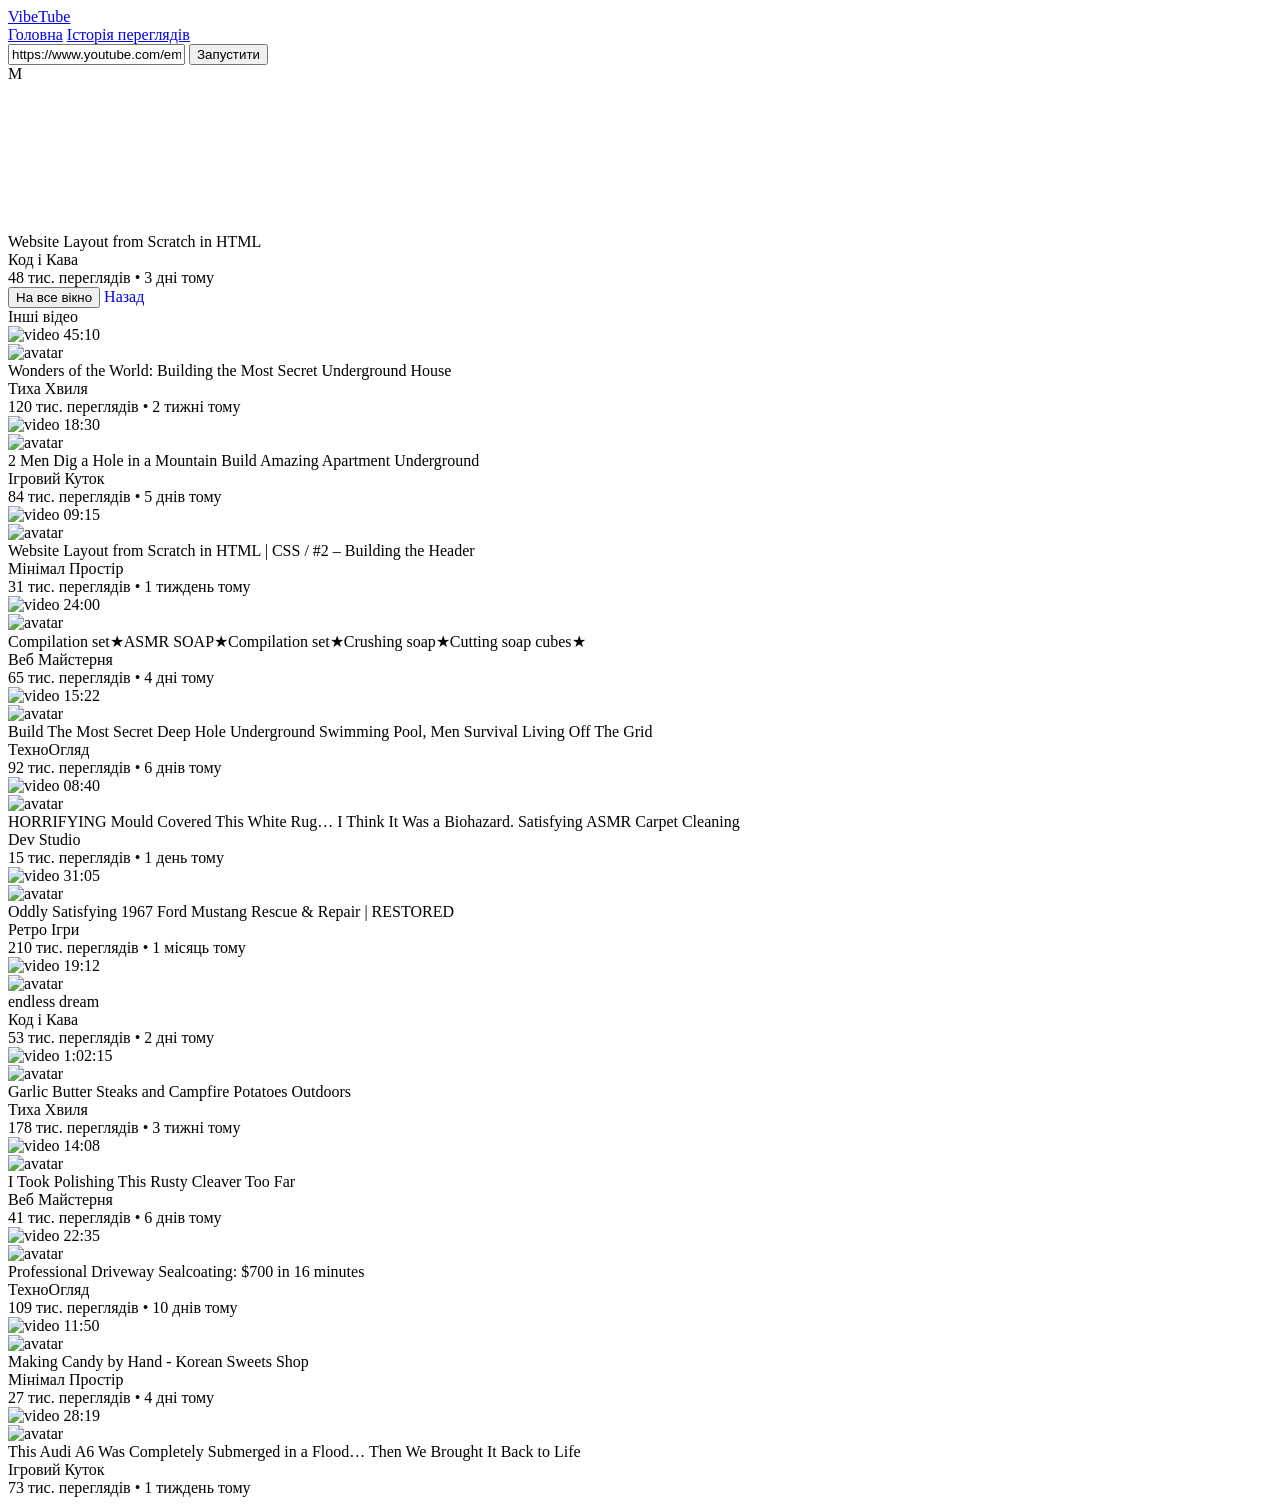
==== FSV.html @ 81c52402 "Add files via upload" ====
<!DOCTYPE html>
<html lang="uk">
<head>
    <meta charset="UTF-8">
    <meta name="viewport" content="width=device-width, initial-scale=1.0">
    <title>VibeTube — Перегляд</title>
    <link rel="stylesheet" href="style.css">
</head>
<body>

    <div class="header">
        <a href="index.html" class="logo">Vibe<span>Tube</span></a>

        <div class="nav-links">
            <a href="index.html" class="nav-btn">Головна</a>
            <a href="History.html" class="nav-btn">Історія переглядів</a>
        </div>

        <div class="search-box">
            <input type="text" id="customVideoUrl" placeholder="Встав посилання на YouTube або .mp4...">
            <button type="button" onclick="playCustomUrl()">Запустити</button>
        </div>

        <div class="avatar">М</div>
    </div>

    <div class="container">
        <div class="watch-wrap">
            <div class="player-box" id="playerBox">
                <iframe
                    id="watchFrame"
                    src=""
                    title="YouTube video player"
                    frameborder="0"
                    allow="accelerometer; autoplay; clipboard-write; encrypted-media; gyroscope; picture-in-picture; web-share"
                    referrerpolicy="strict-origin-when-cross-origin"
                    allowfullscreen
                    style="display: none; width: 100%; height: 100%; border: none;">
                </iframe>
                <video id="watchVideo" controls autoplay playsinline style="display: none; width: 100%; height: 100%; background: #000;"></video>
            </div>

            <div class="watch-info">
                <div>
                    <div class="watch-title" id="watchTitle">Назва відео</div>
                    <div class="channel" id="watchChannel">Канал</div>
                    <div class="meta" id="watchMeta">Перегляди</div>
                </div>
                <div class="watch-actions">
                    <button type="button" class="action-btn" onclick="goFullscreen()">На все вікно</button>
                    <a href="index.html" class="action-btn secondary" style="text-decoration: none;">Назад</a>
                </div>
            </div>

            <div class="section-heading">Інші відео</div>
            <div class="videos" id="moreVideos"></div>
        </div>
    </div>

    <script>
        const STORAGE_KEY = 'vibetube_history_v1';

        const ALL_VIDEOS = [
            { url: "https://www.youtube.com/embed/JKlTjCQa_eY?si=VFc01F9-W4Be4jne", title: "Website Layout from Scratch in HTML", channel: "Код і Кава", meta: "48 тис. переглядів • 3 дні тому", thumb: "pin1.png", avatar: "https://yt3.ggpht.com/ytc/AIdro_ni4-GkOkWGEv_ZjK6ZR4CwL4V2fZ4WBx80HJ6dj9_QyA=s88-c-k-c0x00ffffff-no-rj", time: "12:45" },
            { url: "https://www.youtube.com/embed/FwVx8PV3V0M?si=5-3wpIs1nEvf7m7g", title: "Wonders of the World: Building the Most Secret Underground House", channel: "Тиха Хвиля", meta: "120 тис. переглядів • 2 тижні тому", thumb: "pin2.png", avatar: "https://yt3.ggpht.com/KrM0AwpHrYXubBaPjoW7cVK0rWXczbb9-0whrRFR3Ay_TSS7qaTi8J5XI1RTO4dFeIpu70_KCw=s88-c-k-c0x00ffffff-no-rj", time: "45:10" },
            { url: "https://www.youtube.com/embed/1mjEc2V9WLk?si=GUPS9_C_GEKtefA7", title: "2 Men Dig a Hole in a Mountain Build Amazing Apartment Underground", channel: "Ігровий Куток", meta: "84 тис. переглядів • 5 днів тому", thumb: "pin3.png", avatar: "https://yt3.ggpht.com/ytc/AIdro_ne-2EBPPPMikeZlzIK12FpjMD30JWWhGs0LLp6cMDY6lE=s88-c-k-c0x00ffffff-no-rj", time: "18:30" },
            { url: "https://www.youtube.com/embed/mFNTtkdKM8s?si=XuA5BiegxTP574u1", title: "Website Layout from Scratch in HTML | CSS / #2 – Building the Header", channel: "Мінімал Простір", meta: "31 тис. переглядів • 1 тиждень тому", thumb: "pin4.png", avatar: "https://yt3.ggpht.com/ytc/AIdro_ni4-GkOkWGEv_ZjK6ZR4CwL4V2fZ4WBx80HJ6dj9_QyA=s88-c-k-c0x00ffffff-no-rj", time: "09:15" },
            { url: "https://www.youtube.com/embed/uqlmazoOCmw?si=OacoOD9wKAEtfNB5", title: "Compilation set★ASMR SOAP★Compilation set★Crushing soap★Cutting soap cubes★", channel: "Веб Майстерня", meta: "65 тис. переглядів • 4 дні тому", thumb: "pin5.png", avatar: "https://yt3.ggpht.com/c9gRhUe50EmdqMucxjqlXUDZvhHSxvuzScVyK8IUz1kmXOOXFQN70B09F7xyE68SJMiDvyrIXo4=s88-c-k-c0x00ffffff-no-rj", time: "24:00" },
            { url: "https://www.youtube.com/embed/GOUPMkaObOc?si=jjyHAIo3314b9MCE", title: "Build The Most Secret Deep Hole Underground Swimming Pool, Men Survival Living Off The Grid", channel: "ТехноОгляд", meta: "92 тис. переглядів • 6 днів тому", thumb: "pin6.png", avatar: "https://yt3.ggpht.com/ytc/AIdro_m1BvzfMY6J7UG2nOWxvNW-OKD-Ig7labhEkbQ8avnYoc4=s88-c-k-c0x00ffffff-no-rj", time: "15:22" },
            { url: "https://www.youtube.com/embed/EomF_EfLoc8?si=rtuPYZTBSf8xMxIX", title: "HORRIFYING Mould Covered This White Rug… I Think It Was a Biohazard. Satisfying ASMR Carpet Cleaning", channel: "Dev Studio", meta: "15 тис. переглядів • 1 день тому", thumb: "pin7.png", avatar: "https://yt3.ggpht.com/JYXmdulgTqxlvs0cNxvye38woXcxwgKw1Fom-GQjq1BRsiwYb3ZtoVQk3f5VET_stPGS3xRV=s88-c-k-c0x00ffffff-no-rj", time: "08:40" },
            { url: "https://www.youtube.com/embed/51LMsV5TdHg?si=rf30t2ikTh7UgM4d", title: "Oddly Satisfying 1967 Ford Mustang Rescue & Repair | RESTORED", channel: "Ретро Ігри", meta: "210 тис. переглядів • 1 місяць тому", thumb: "pin8.png", avatar: "https://yt3.ggpht.com/r8P3vDEV6beGhMsks_-rZXn66c-ax1I6VHcH9fN5e_TM-qR_OMRLBFpSuf4vwzMt71gXr1cJVQ=s88-c-k-c0x00ffffff-no-rj", time: "31:05" },
            { url: "https://www.youtube.com/embed/g33LSGLwLzo?si=TRVLNzidw9DkEw27", title: "endless dream", channel: "Код і Кава", meta: "53 тис. переглядів • 2 дні тому", thumb: "pin9.png", avatar: "https://yt3.ggpht.com/xWkvq-VBArNg3E6fJaAPF466xJwad1NLziY2tWqQj_L9OWrkqwUdGUm-_WiMZANXTOsf1Le0md0=s88-c-k-c0x00ffffff-no-rj", time: "19:12" },
            { url: "https://www.youtube.com/embed/05f8sG4OhZs?si=bhGUY9Hye-HQrFLX", title: "Garlic Butter Steaks and Campfire Potatoes Outdoors", channel: "Тиха Хвиля", meta: "178 тис. переглядів • 3 тижні тому", thumb: "pin10.png", avatar: "https://yt3.ggpht.com/qU05MPHpPPN-6K5gHbpSqsX-tvn2PsNfBa3h3_EneR6QmXy8cCduMTn-sTo6l4wx9p1IwhuMiAk=s88-c-k-c0x00ffffff-no-rj", time: "1:02:15" },
            { url: "https://www.youtube.com/embed/JH03xu8R7fo?si=vE4KV4PSljAVk-zc", title: "I Took Polishing This Rusty Cleaver Too Far", channel: "Веб Майстерня", meta: "41 тис. переглядів • 6 днів тому", thumb: "pin11.png", avatar: "https://yt3.ggpht.com/rPaMrOfOnk2B-bXSLYs62TI6UsSUXx1e0ckP4y5aG-6KM5VfwuI1ZuQiklykBFxikoVvxshCLw=s88-c-k-c0x00ffffff-no-rj", time: "14:08" },
            { url: "https://www.youtube.com/embed/Cskkiob3dso?si=q2vxoh3PBEgLVBGh", title: "Professional Driveway Sealcoating: $700 in 16 minutes", channel: "ТехноОгляд", meta: "109 тис. переглядів • 10 днів тому", thumb: "pin12.png", avatar: "https://yt3.ggpht.com/eP5_oYWNKsYZGtsTWmgCa_m1AXmN07wEqug_CiNcTgGmzOqiq2G6-6AHQ6Vw03kAyXl24Rkp9Q=s88-c-k-c0x00ffffff-no-rj", time: "22:35" },
            { url: "https://www.youtube.com/embed/cfupzDjZLNk?si=X2WHY0QGY8mfk4Vn", title: "Making Candy by Hand - Korean Sweets Shop", channel: "Мінімал Простір", meta: "27 тис. переглядів • 4 дні тому", thumb: "pin13.png", avatar: "https://yt3.ggpht.com/ytc/AIdro_m6P4ZGfKwYP68m4umRh8bpHOR6HWgsK4zsFs3nlqxFkE8=s88-c-k-c0x00ffffff-no-rj", time: "11:50" },
            { url: "https://www.youtube.com/embed/MvgeoPYVsFU?si=GV2hAqyQENSfHPEw", title: "This Audi A6 Was Completely Submerged in a Flood… Then We Brought It Back to Life", channel: "Ігровий Куток", meta: "73 тис. переглядів • 1 тиждень тому", thumb: "pin14.png", avatar: "https://yt3.ggpht.com/PCJbHv_e8J57ZoHS2swfPOK5MMDUpXkyelO1lqRCgmPNTUralU-i8cY_rvFmE-mDsA9qCfqIuw=s88-c-k-c0x00ffffff-no-rj", time: "28:19" }
        ];

        function toEmbedUrl(url) {
            if (!url) return '';
            const trimmed = url.trim();
            if (trimmed.includes('/embed/')) {
                const sep = trimmed.includes('?') ? '&' : '?';
                return trimmed.includes('autoplay=') ? trimmed : `${trimmed}${sep}autoplay=1`;
            }
            if (trimmed.includes('v=')) {
                const id = trimmed.split('v=')[1].split('&')[0];
                return `https://www.youtube.com/embed/${id}?autoplay=1`;
            }
            if (trimmed.includes('youtu.be/')) {
                const id = trimmed.split('youtu.be/')[1].split('?')[0];
                return `https://www.youtube.com/embed/${id}?autoplay=1`;
            }
            if (trimmed.includes('/shorts/')) {
                const id = trimmed.split('/shorts/')[1].split('?')[0];
                return `https://www.youtube.com/embed/${id}?autoplay=1`;
            }
            return trimmed;
        }

        function isDirectVideoFile(url) {
            return /\.(mp4|webm|ogg)(\?.*)?$/i.test(url.trim());
        }

        function loadPlayer(url) {
            const frame = document.getElementById('watchFrame');
            const vid = document.getElementById('watchVideo');

            frame.src = '';
            frame.style.display = 'none';
            vid.pause();
            vid.removeAttribute('src');
            vid.load();
            vid.style.display = 'none';

            if (isDirectVideoFile(url)) {
                vid.src = url;
                vid.style.display = 'block';
                vid.play().catch(() => {});
            } else if (url) {
                frame.src = toEmbedUrl(url);
                frame.style.display = 'block';
            }
        }

        function saveToHistory(item) {
            let list = JSON.parse(localStorage.getItem(STORAGE_KEY) || '[]');
            list = list.filter(x => !(x.url === item.url && x.title === item.title));
            list.unshift(item);
            localStorage.setItem(STORAGE_KEY, JSON.stringify(list.slice(0, 30)));
        }

        function setCurrentVideo(item) {
            localStorage.setItem('vibetube_current_video', JSON.stringify(item));
            document.getElementById('watchTitle').textContent = item.title;
            document.getElementById('watchChannel').textContent = item.channel;
            document.getElementById('watchMeta').textContent = item.meta;
            document.getElementById('customVideoUrl').value = item.url;
            saveToHistory(item);
            loadPlayer(item.url);
            renderMore(item);
            window.scrollTo(0, 0);
        }

        function playCustomUrl() {
            const url = document.getElementById('customVideoUrl').value.trim();
            if (!url) return;
            setCurrentVideo({
                url: url,
                title: 'Власне відео за посиланням',
                channel: 'Користувач',
                meta: url,
                thumb: 'pin1.png',
                avatar: 'https://yt3.ggpht.com/ytc/AIdro_ni4-GkOkWGEv_ZjK6ZR4CwL4V2fZ4WBx80HJ6dj9_QyA=s88-c-k-c0x00ffffff-no-rj',
                time: 'LINK'
            });
        }

        function goFullscreen() {
            const box = document.getElementById('playerBox');
            if (box.requestFullscreen) box.requestFullscreen();
            else if (box.webkitRequestFullscreen) box.webkitRequestFullscreen();
        }

        function renderMore(current) {
            const others = ALL_VIDEOS.filter(v => !(v.url === current.url && v.title === current.title));
            document.getElementById('moreVideos').innerHTML = others.map(v => `
                <div class="card" onclick='setCurrentVideo(${JSON.stringify(v).replace(/'/g, "&#39;")})'>
                    <div class="thumb">
                        <img src="${v.thumb}" alt="video">
                        <span class="time">${v.time}</span>
                    </div>
                    <div class="card-body">
                        <img class="channel-pic" src="${v.avatar}" alt="avatar">
                        <div>
                            <div class="title">${v.title}</div>
                            <div class="channel">${v.channel}</div>
                            <div class="meta">${v.meta}</div>
                        </div>
                    </div>
                </div>
            `).join('');
        }

        const savedVideo = JSON.parse(localStorage.getItem('vibetube_current_video') || 'null') || ALL_VIDEOS[0];
        setCurrentVideo(savedVideo);
    </script>

</body>
</html>
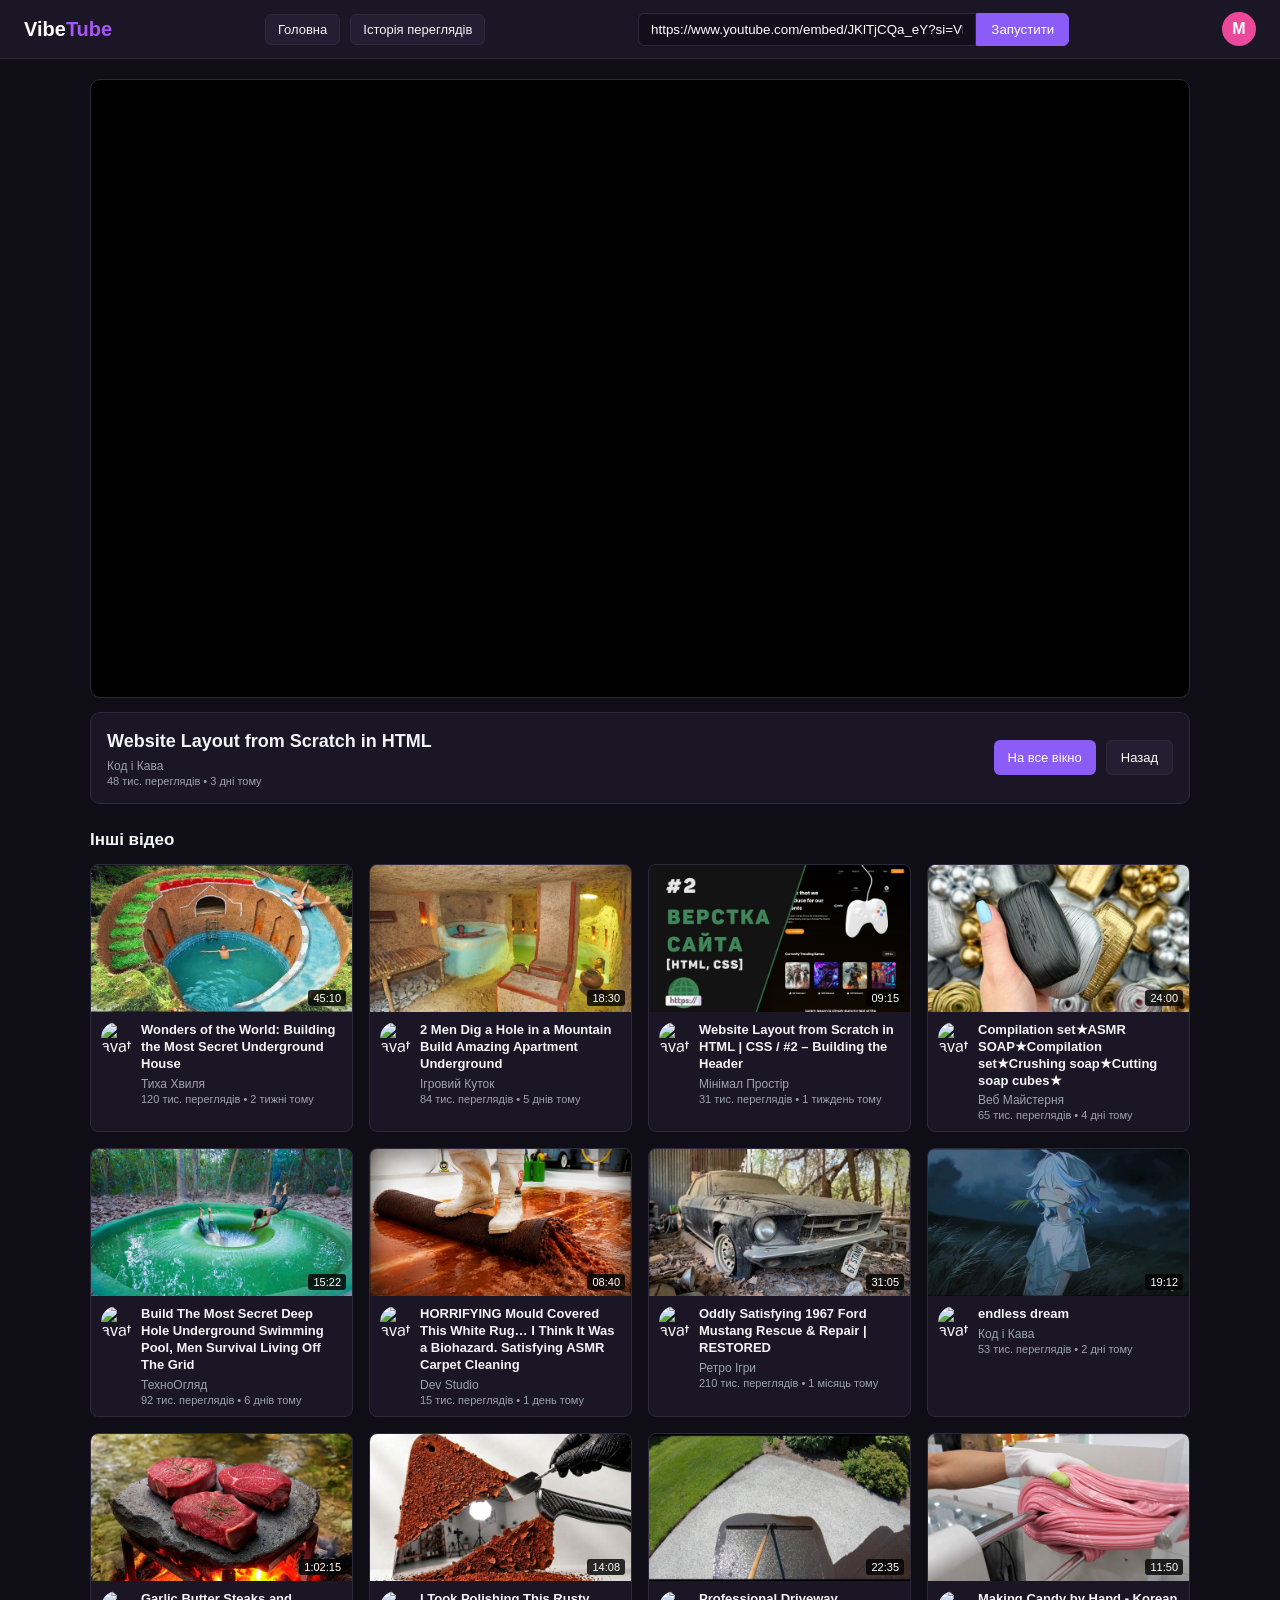
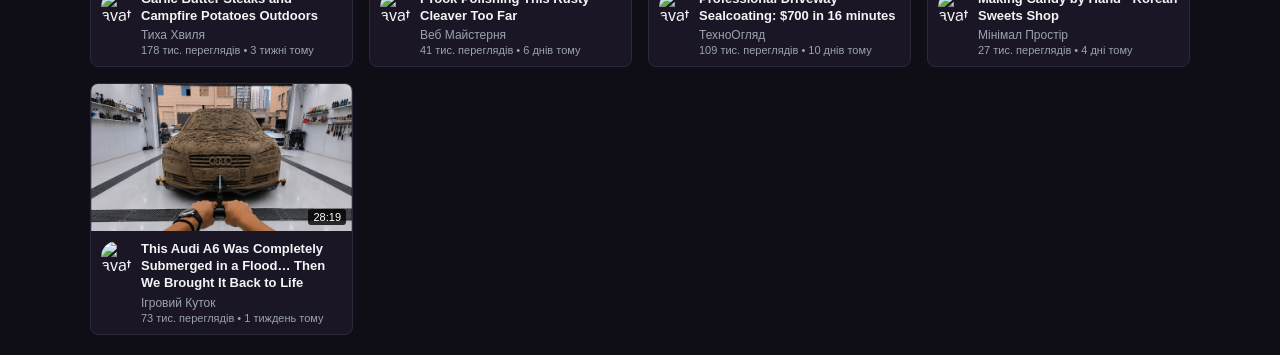
==== commit e44104f5: "Fix HTML encoding and update stylesheet link" ====
--- a/FSV.html
+++ b/FSV.html
@@ -4,7 +4,7 @@
     <meta charset="UTF-8">
     <meta name="viewport" content="width=device-width, initial-scale=1.0">
     <title>VibeTube — Перегляд</title>
-    <link rel="stylesheet" href="style.css">
+    <link rel="stylesheet" href="Style.css">
 </head>
 <body>
 
@@ -188,4 +188,4 @@
     </script>
 
 </body>
-</html>+</html>
--- a/Style.css
+++ b/Style.css
@@ -0,0 +1,377 @@
+* {
+    box-sizing: border-box;
+}
+
+body {
+    margin: 0;
+    font-family: Arial, sans-serif;
+    background-color: #0f0d15;
+    color: #f3f4f6;
+}
+
+.header {
+    background-color: #1a1625;
+    padding: 12px 24px;
+    border-bottom: 1px solid #2e283d;
+    display: flex;
+    align-items: center;
+    justify-content: space-between;
+    gap: 12px;
+}
+
+.logo {
+    font-size: 20px;
+    font-weight: bold;
+    color: #ffffff;
+    text-decoration: none;
+    flex-shrink: 0;
+}
+
+.logo span {
+    color: #a855f7;
+}
+
+.nav-links {
+    display: flex;
+    gap: 10px;
+}
+
+.nav-btn {
+    background-color: #231e32;
+    color: #f3f4f6;
+    border: 1px solid #2e283d;
+    padding: 7px 12px;
+    border-radius: 6px;
+    cursor: pointer;
+    font-size: 13px;
+    text-decoration: none;
+    white-space: nowrap;
+}
+
+.nav-btn:hover,
+.nav-btn.active {
+    background-color: #8b5cf6;
+    border-color: #8b5cf6;
+    color: #ffffff;
+    text-decoration: none;
+}
+
+.search-box {
+    width: 35%;
+    display: flex;
+}
+
+.search-box input {
+    width: 100%;
+    padding: 8px 12px;
+    border: 1px solid #2e283d;
+    background-color: #120e1c;
+    color: #ffffff;
+    border-radius: 6px 0 0 6px;
+    outline: none;
+}
+
+.search-box button {
+    padding: 8px 14px;
+    border: 1px solid #8b5cf6;
+    background-color: #8b5cf6;
+    color: #ffffff;
+    border-radius: 0 6px 6px 0;
+    cursor: pointer;
+    white-space: nowrap;
+}
+
+.search-box button:hover {
+    background-color: #7c3aed;
+}
+
+.avatar {
+    width: 34px;
+    height: 34px;
+    border-radius: 50%;
+    background-color: #ec4899;
+    color: #ffffff;
+    display: flex;
+    align-items: center;
+    justify-content: center;
+    font-weight: bold;
+    flex-shrink: 0;
+}
+
+.container {
+    max-width: 1600px;
+    margin: 20px auto;
+    padding: 0 20px;
+}
+
+.page {
+    display: none;
+}
+
+.page.active {
+    display: block;
+}
+
+.videos {
+    display: grid;
+    grid-template-columns: repeat(4, 1fr);
+    gap: 16px;
+}
+
+.card {
+    background-color: #1a1625;
+    border: 1px solid #2e283d;
+    border-radius: 8px;
+    overflow: hidden;
+    cursor: pointer;
+    transition: transform 0.15s ease, border-color 0.15s ease;
+    text-decoration: none;
+    color: inherit;
+}
+
+.card:hover {
+    border-color: #8b5cf6;
+    transform: translateY(-2px);
+}
+
+.thumb {
+    position: relative;
+    width: 100%;
+    aspect-ratio: 16 / 9;
+}
+
+.thumb img {
+    width: 100%;
+    height: 100%;
+    object-fit: cover;
+    display: block;
+}
+
+.time {
+    position: absolute;
+    bottom: 6px;
+    right: 6px;
+    background-color: rgba(0, 0, 0, 0.8);
+    color: #ffffff;
+    font-size: 11px;
+    padding: 2px 5px;
+    border-radius: 3px;
+}
+
+.card-body {
+    padding: 10px;
+    display: flex;
+    gap: 8px;
+}
+
+.channel-pic {
+    width: 32px;
+    height: 32px;
+    border-radius: 50%;
+    object-fit: cover;
+    flex-shrink: 0;
+}
+
+.title {
+    font-size: 13px;
+    font-weight: bold;
+    margin-bottom: 4px;
+    line-height: 1.3;
+}
+
+.channel,
+.meta {
+    font-size: 12px;
+    color: #9ca3af;
+}
+
+.meta {
+    font-size: 11px;
+    margin-top: 2px;
+    word-break: break-word;
+}
+
+.watch-wrap {
+    max-width: 1100px;
+    margin: 0 auto;
+}
+
+.player-box {
+    position: relative;
+    width: 100%;
+    aspect-ratio: 16 / 9;
+    background-color: #000000;
+    border-radius: 10px;
+    overflow: hidden;
+    border: 1px solid #2e283d;
+}
+
+.player-box iframe,
+.player-box video {
+    width: 100%;
+    height: 100%;
+    border: none;
+    display: block;
+}
+
+.watch-info {
+    background-color: #1a1625;
+    border: 1px solid #2e283d;
+    border-radius: 10px;
+    padding: 16px;
+    margin-top: 14px;
+    display: flex;
+    justify-content: space-between;
+    align-items: center;
+    gap: 12px;
+}
+
+.watch-title {
+    font-size: 18px;
+    font-weight: bold;
+    margin-bottom: 6px;
+    line-height: 1.35;
+}
+
+.watch-actions {
+    display: flex;
+    gap: 10px;
+    flex-shrink: 0;
+}
+
+.action-btn {
+    background-color: #8b5cf6;
+    color: #ffffff;
+    border: none;
+    padding: 9px 14px;
+    border-radius: 6px;
+    cursor: pointer;
+    font-size: 13px;
+    text-decoration: none;
+    white-space: nowrap;
+    display: inline-flex;
+    align-items: center;
+    justify-content: center;
+}
+
+.action-btn:hover {
+    background-color: #7c3aed;
+    text-decoration: none;
+}
+
+.action-btn.secondary {
+    background-color: #231e32;
+    border: 1px solid #2e283d;
+}
+
+.action-btn.secondary:hover {
+    border-color: #8b5cf6;
+    text-decoration: none;
+}
+
+.section-heading {
+    font-size: 17px;
+    font-weight: bold;
+    margin: 26px 0 14px;
+    display: flex;
+    justify-content: space-between;
+    align-items: center;
+    gap: 12px;
+    flex-wrap: wrap;
+}
+
+.empty-msg {
+    color: #9ca3af;
+    font-size: 14px;
+    padding: 20px 0;
+}
+
+@media (max-width: 1200px) {
+    .videos {
+        grid-template-columns: repeat(3, 1fr);
+    }
+
+    .search-box {
+        width: 40%;
+    }
+}
+
+@media (max-width: 800px) {
+    .videos {
+        grid-template-columns: repeat(2, 1fr);
+    }
+
+    .header {
+        padding: 12px 16px;
+        flex-wrap: wrap;
+    }
+
+    .search-box {
+        width: 100%;
+        order: 3;
+    }
+}
+
+@media (max-width: 500px) {
+    .videos {
+        grid-template-columns: 1fr;
+        gap: 12px;
+    }
+
+    .header {
+        padding: 10px 12px;
+        gap: 8px;
+    }
+
+    .logo {
+        font-size: 18px;
+    }
+
+    .nav-links {
+        gap: 6px;
+    }
+
+    .nav-btn {
+        padding: 6px 9px;
+        font-size: 12px;
+    }
+
+    .avatar {
+        width: 30px;
+        height: 30px;
+        font-size: 13px;
+    }
+
+    .container {
+        margin: 14px auto;
+        padding: 0 12px;
+    }
+
+    .player-box,
+    .watch-info {
+        border-radius: 8px;
+    }
+
+    .watch-info {
+        padding: 12px;
+        flex-direction: column;
+        align-items: stretch;
+    }
+
+    .watch-title {
+        font-size: 16px;
+    }
+
+    .watch-actions {
+        width: 100%;
+    }
+
+    .watch-actions .action-btn {
+        flex: 1;
+    }
+
+    .section-heading {
+        font-size: 15px;
+        margin: 20px 0 10px;
+    }
+}
